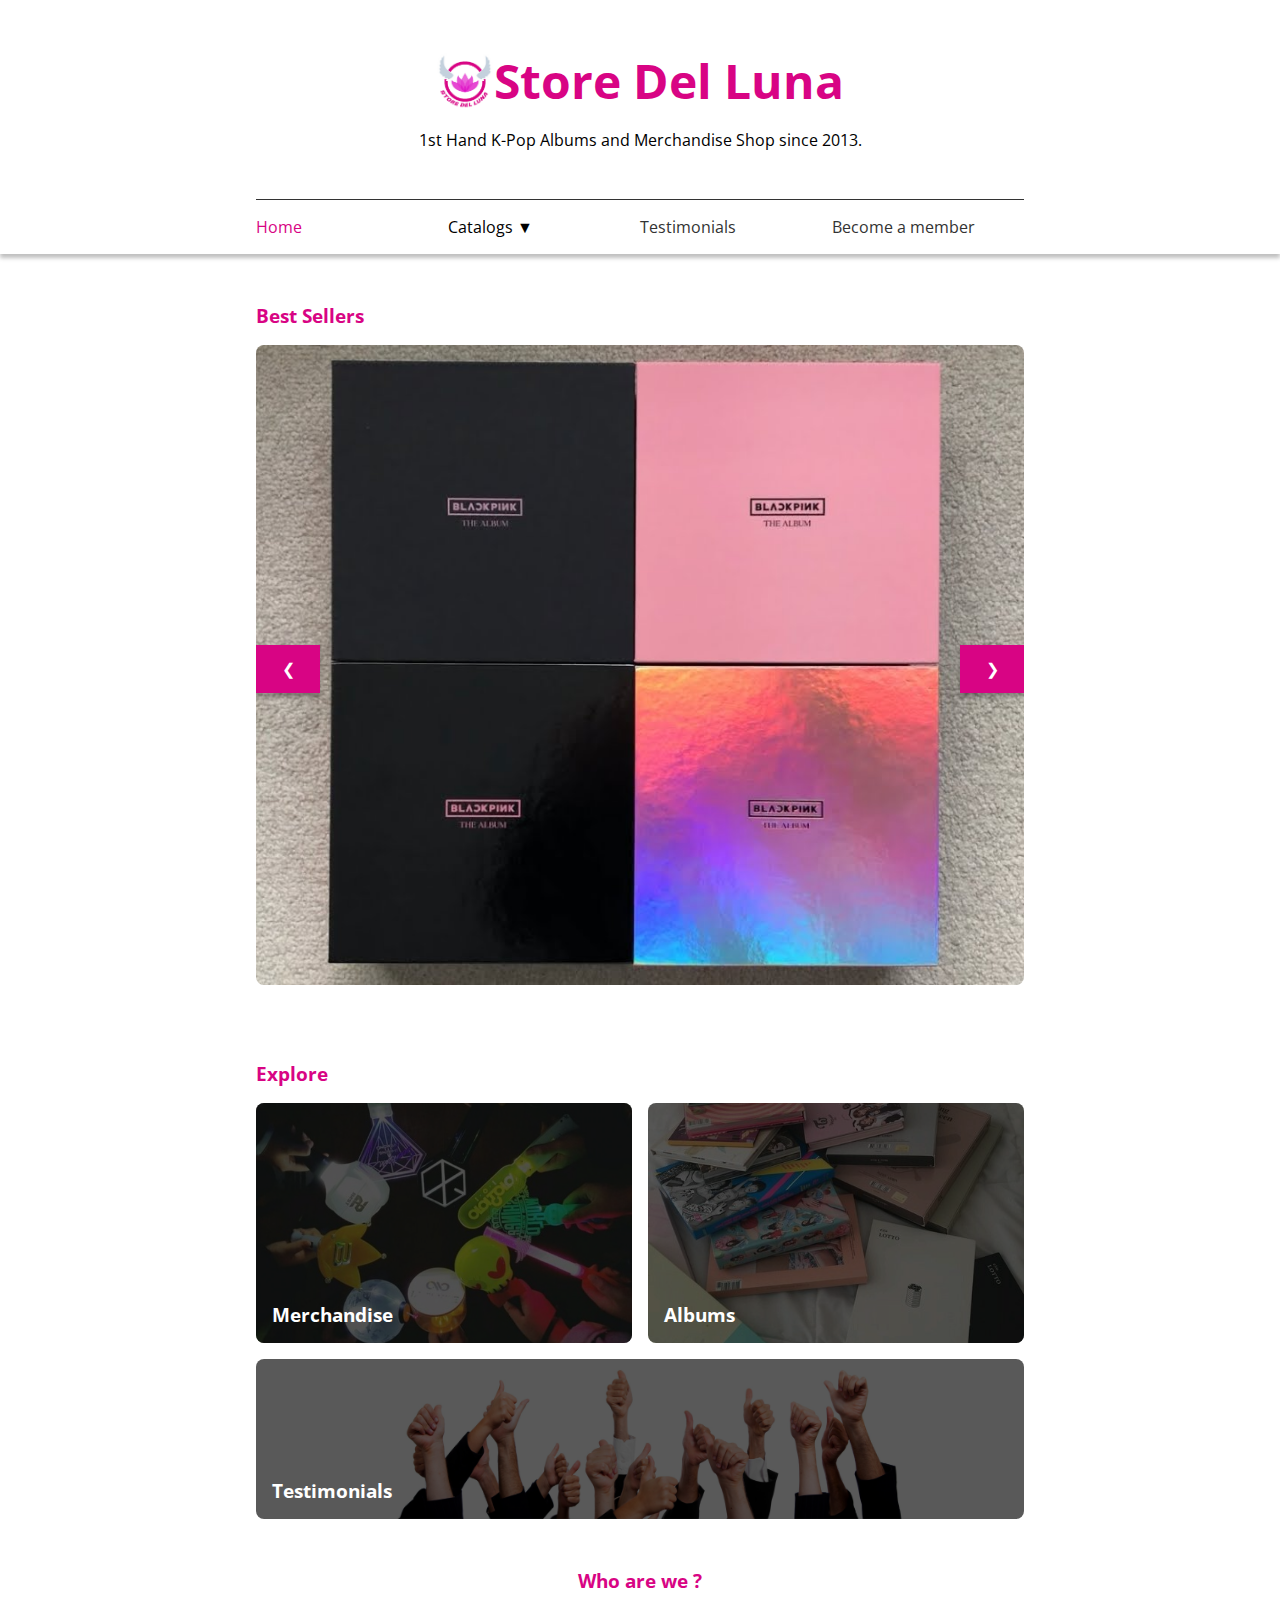
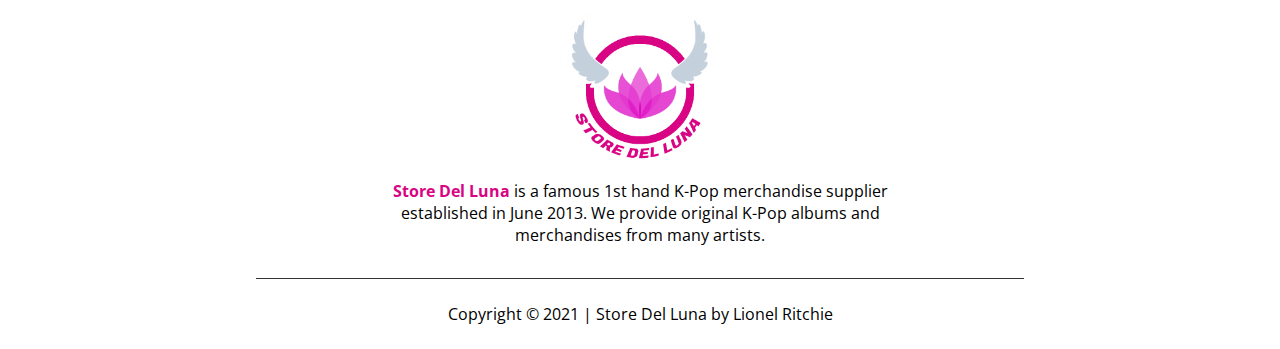
==== index.html @ 1e4e7a18 "first commit" ====
<!DOCTYPE html>
<html lang="en">
<head>
  <meta charset="UTF-8">
  <meta http-equiv="X-UA-Compatible" content="IE=edge">
  <meta name="viewport" content="width=device-width, initial-scale=1.0">
  <title>Store Del Luna</title>
  <link rel="stylesheet" href="./styles.css">
</head>
<body>
  <header>
    <div class="container">
      <div class="heading">
        <div>
          <img src="./assets/logo.png" alt="Store Del Luna Logo">
          <h1 class="color-primary">Store Del Luna</h1>
        </div>
        <p>1st Hand K-Pop Albums and Merchandise Shop since 2013.</p>
      </div>

      <nav>
        <ul>
          <li><a href="/" class="nav-active">Home</a></li>
          <li class="catalog-nav">
            Catalogs &#9660;
            <ul>
              <li><a href="./album.html">Album Catalogs</a></li>
              <li><a href="./merchandise.html">Merchandise Catalogs</a></li>
            </ul>
          </li>
          <li><a href="./testimony.html">Testimonials</a></li>
          <li><a href="./register.html">Become a member</a></li>
        </ul>
      </nav>
    </div>
  </header>

  <main>
    <div class="container">

      <section class="best-sellers-section">
        <h2 class="color-primary">Best Sellers</h2>

        <div class="best-seller-slider">
          <div id="left-arrow">	&#10094;</div>
          
          <div class="best-seller-image-container">
            <div class="best-seller-image">
              <img src="./assets/album-1.jpg" alt="Best Seller 1">
            </div>

            <div class="best-seller-image">
              <img src="./assets/album-2.jpg" alt="Best Seller 1">
            </div>

            <div class="best-seller-image">
              <img src="./assets/album-3.jpg" alt="Best Seller 1">`
            </div>
          </div>

          <div id="right-arrow">&#10095;</div>
        </div>
      </section>

      <section class="product-and-testimony-section">
        <h2 class="color-primary">Explore</h2>

        <div class="home-product">
          <a href="merchandise.html" class="home-product-card home-product-merchandise">
            <h3>Merchandise</h3>
            <div class="home-product-card-overlay"></div>
          </a>

          <a href="album.html" class="home-product-card home-product-album">
            <h3>Albums</h3>
            <div class="home-product-card-overlay"></div>
          </a>
        </div>

        <a href="testimony.html">
          <div class="home-testimony-card">
            <h3>Testimonials</h3>
            <div class="home-product-card-overlay"></div>
          </div>
        </a>
      </section>

      <section class="about-us-section">
        <h2 class="color-primary">Who are we ?</h2>
        <div>
          <img src="./assets/logo.png" alt="Store Del Luna Logo">
        </div>
          <p><b>Store Del Luna</b> is a famous 1st hand K-Pop merchandise supplier established in June 2013. 
            We provide original K-Pop albums and merchandises from many artists. </p>
      </section>
    </div>
  </main>

  <footer class="container">
    Copyright &copy; 2021 | Store Del Luna by Lionel Ritchie
  </footer>

  <script src="assets/jquery.js"></script>
  <script src="script.js"></script>
</body>
</html>
---- styles.css ----
@import url('https://fonts.googleapis.com/css2?family=Open+Sans:wght@400;600;700&display=swap');

:root {
  --primary: #D80484;
  --primary-dark: #c20376;
}

* {
  padding: 0;
  margin: 0;
  box-sizing: content-box;
  font-family: 'Open Sans', sans-serif;
}

.nav-active {
  color: var(--primary);
}

.color-primary {
  color: var(--primary);
}

.container {
  width: 60%;
  margin: 0 auto;
}

header {
  box-shadow: 0px 4px 4px rgba(0, 0, 0, 0.25);
}

.heading {
  text-align: center;
  padding: 3rem 0;
}

.heading > div {
  display: flex;
  justify-content: center;
  align-items: center;
}

.heading > div > h1 {
  font-size: 3rem;
}

.heading > div > img {
  width: 7.5%;
}

.heading > p {
  margin-top: 1rem;
}

nav a{
  text-decoration: none;
  color: #333;
}

nav > ul {
  display: flex;
  justify-content: space-around;
  border-top: 1px solid #333;
}

nav > ul > li {
  list-style: none;
  position: relative;
  width: 100%;
  padding: 1rem 0;
}

nav > ul > li > a:hover {
  color: var(--primary);
  cursor: pointer;
}

nav >ul > li > a:hover > ul > li {
  color: #333;
}

nav > ul > li > ul {
  display: none;
  position: absolute;
  box-shadow: 0px 4px 4px rgba(0, 0, 0, 0.25);
  background-color: #FFF;
  z-index: 9999;
  padding-top: 0.5rem;
  border-radius: 0.5rem;
}

nav > ul > li > ul > li {
  list-style: none;
  padding: 1rem;
}

nav > ul > li > ul > li a:hover {
  color: var(--primary);
  cursor: pointer;
}

.catalog-nav:hover {
  color: var(--primary);
  cursor: pointer;
}

.catalog-nav:hover > ul {
  display: block;
}


/* Main */
h2 {
  font-size: 1.2rem;
}

.best-sellers-section {
  margin-top: 3rem !important;
}

.best-sellers-section > h2 {
  margin-bottom: 1rem;
}

.best-seller-slider {
  position: relative;
  overflow: hidden;
}

#left-arrow, #right-arrow {
  position: absolute;
  top: 45%;
  width: 4rem;
  height: 3rem;
  background: var(--primary);
  color: #fff;
  cursor: pointer;
  box-shadow: 0px 4px 4px rgba(0, 0, 0, 0.25);
  display: flex;
  justify-content: center;
  align-items: center;
}

#left-arrow {
  left: 0;
  z-index: 999;
}

#right-arrow {
  right: 0;
  z-index: 999;
}

.best-seller-image-container  {
  display: flex;
  position: relative;
  /* overflow: visible; */
  box-sizing: border-box;
}

.best-seller-image {
  min-width: 100%;
  border-radius: 0.5rem;
}

.best-seller-image > img {
  width: 100%;
  height: 40rem;
  object-fit: cover;
  border-radius: 0.5rem;
}

.product-and-testimony-section {
  margin-top: 3rem;
}

.product-and-testimony-section > h2 {
  margin-bottom: 1rem;
}

.home-product{
  display: grid;
  grid-template-columns: repeat(2, 1fr);
  gap: 1rem;
}

.home-product-card {
  height: 15rem;
  position: relative;
  transition: background-size 0.5s ease-in;
  border-radius: 0.5rem;
  background-position: center;
  background-size: cover;
}

.home-product-card:hover {
  cursor: pointer;
  font-size: 1.5rem;
}

.home-product-card > h3 {
  color: #FFF;
  position: absolute;
  z-index: 99;
  bottom: 1rem;
  left: 1rem;
}

.home-product-card-overlay {
  position: absolute;
  top: 0;
  left: 0;
  width: 100%;
  height: 100%;
  /* background: rgba(216, 4, 132, 0.25); */
  background: rgba(0, 0, 0, 0.65);
  z-index: 9;
  border-radius: 0.5rem;
}

.home-product-merchandise {
  background-image: url("assets/merchandise.jpg");
}

.home-product-album {
  background-image: url("assets/album.jpg");
}

.home-testimony-card {
  margin-top: 1rem;
  position: relative;
  background-image: url("assets/testimonial.jpg");
  height: 10rem;
  background-position: center;
  background-size: contain;
  background-repeat: no-repeat;
  cursor: pointer;
}

.home-testimony-card:hover h3{
  font-size: 1.5rem;
}

.home-testimony-card > h3 {
  color: #fff;
  z-index: 999;
  position: absolute;
  bottom: 1rem;
  left: 1rem;
}

.about-us-section {
  margin-top: 3rem;
}

.about-us-section > div {
  display: flex;
  justify-content: center;
}

.about-us-section > div > img {
  width: 20%;
}

.about-us-section > h2 {
  text-align: center;
  margin-bottom: 1rem;
}

.about-us-section  p {
  margin-top: 1rem !important;
  width: 70%;
  margin: 0 auto;
  text-align: center;
}

.about-us-section > p > b {
  color: var(--primary);
}

/* Albums */

.album-section {
  margin-top: 3rem;
}

.album-section h2 {
  margin-top: 2rem;
  margin-bottom: 1rem;
}

.album-container {
  display: grid;
  grid-template-columns: repeat(3, 1fr);
  gap: 1rem;
}

.album-card {
  border: 1px solid #E5E5E5;
}

.album-card h3 {
  font-size: 1rem;
}

.album-card img {
  width: 100%;
  object-fit: cover;
  height: 15rem;
}

.album-card > div {
  padding: 0.5rem 0.75rem;
}

.album-card > div > span {
  display: block;
  margin-top: 1rem;
}

/* Merchandise */
.merchandise-section {
  margin-top: 3rem;
}

.merchandise-section h2 {
  margin-top: 2rem;
  margin-bottom: 1rem;
}

.merchandise-container {
  display: grid;
  grid-template-columns: repeat(4, 1fr);
  gap: 1rem;
}

.merchandise-card {
  border: 1px solid #E5E5E5;
  padding: 0.75rem;
  border-radius: 0.3rem;
}

.merchandise-card h3 {
  font-size: 1rem;
}

.merchandise-card img {
  width: 100%;
  object-fit: cover;
  height: 15rem;
}

.merchandise-card > div > span {
  display: block;
  margin-top: 1rem;
}

/* Testimonials */
.testimony-section {
  margin-top: 3rem;
}

.testimony-section h2 {
  margin-bottom: 1rem;
}

.testimony-container {
  display: grid;
  grid-template-columns: repeat(2, 1fr);
  gap: 1.5rem;
}

.testimony-card {
  border: 1px solid #E5E5E5;
  padding: 1.5rem 2rem;
  position: relative;
  border-radius: 0.3rem;
}

.testimony-card > p {
  margin-bottom: 4rem;
}

.testimony-card-quote {
  color: var(--primary);
  font-weight: bold;
  font-size: 2rem;
}

.testimony-card-user {
  margin-top: 2rem;
  position: absolute;
  bottom: 1.25rem;
  left: 2rem;
  font-weight: 600;
}

.testimony-card-user > span {
  display: block;
  font-weight: 400;
  font-size: 0.8rem;
}

/* Register */
.register-section {
  margin-top: 3rem;
}

.register-section h2 {
  margin-bottom: 1rem;
}

form {
  border: 1px solid #E5E5E5;
  padding: 1.25rem;
  border-radius: 0.4rem;
}

form label {
  display: block;
}

form .form-group input[type="text"],
form .form-group input[type="password"],
form .form-group input[type="number"]{
  width: 100%;
  border: 1px solid #E5E5E5;
  padding: 0.5rem;
  border-radius: 0.25rem;
  box-sizing: border-box;
}

form .form-group {
  margin-top: 1rem;
}

form .form-checkbox {
  margin-top: 1rem;
}

form .form-checkbox label{
  display: inline;
}

form .form-button {
  margin-top: 2rem;
}

form .form-button button{
  border: none;
  padding: 0.5rem 0.75rem;
  border-radius: 0.3rem;
  background-color: var(--primary);
  color: #fff;
  cursor: pointer;
  font-size: 1rem;
}

form .form-button button:hover {
  background-color: var(--primary-dark);
}

footer {
  border-top: 1px solid #333;
  margin-top: 2rem !important;
  padding: 1.5rem 0;
  text-align: center;
}

.error-message {
  display: block;
  color: red;
}

@media screen and (max-width: 1024px) {
  .container {
    width: 90%;
  }

  .best-seller-image > img {
    height: 35rem;
  }
}


@media screen and (max-width: 768px) {
  .heading > div > img {
    width: 12.5%;
  }
  
  .best-seller-image > img {
    height: 25rem;
  }

  .album-container {
    grid-template-columns: repeat(2, 1fr);
  }

  .merchandise-container {
    grid-template-columns: repeat(3, 1fr);
  }

  .about-us-section > div > img {
    width: 30%;
  }
}

@media screen and (max-width: 600px) {
  nav > ul {
    flex-direction: column;
    /* text-align: center; */
  }

  .heading > div > img {
    width: 25%;
  }

  .heading > div > h1 {
    font-size: 2rem;
  }

  .album-card img {
    height: 17.5rem;
  }

  .best-seller-image > img {
    height: 17.5rem;
  }

  .album-container,
  .testimony-container {
    grid-template-columns: 1fr;
  }

  .merchandise-container {
    grid-template-columns: repeat(2, 1fr);
  }

  .about-us-section > div > img {
    width: 50%;
  }
  
  .about-us-section p {
    width: 100%;
  }
}
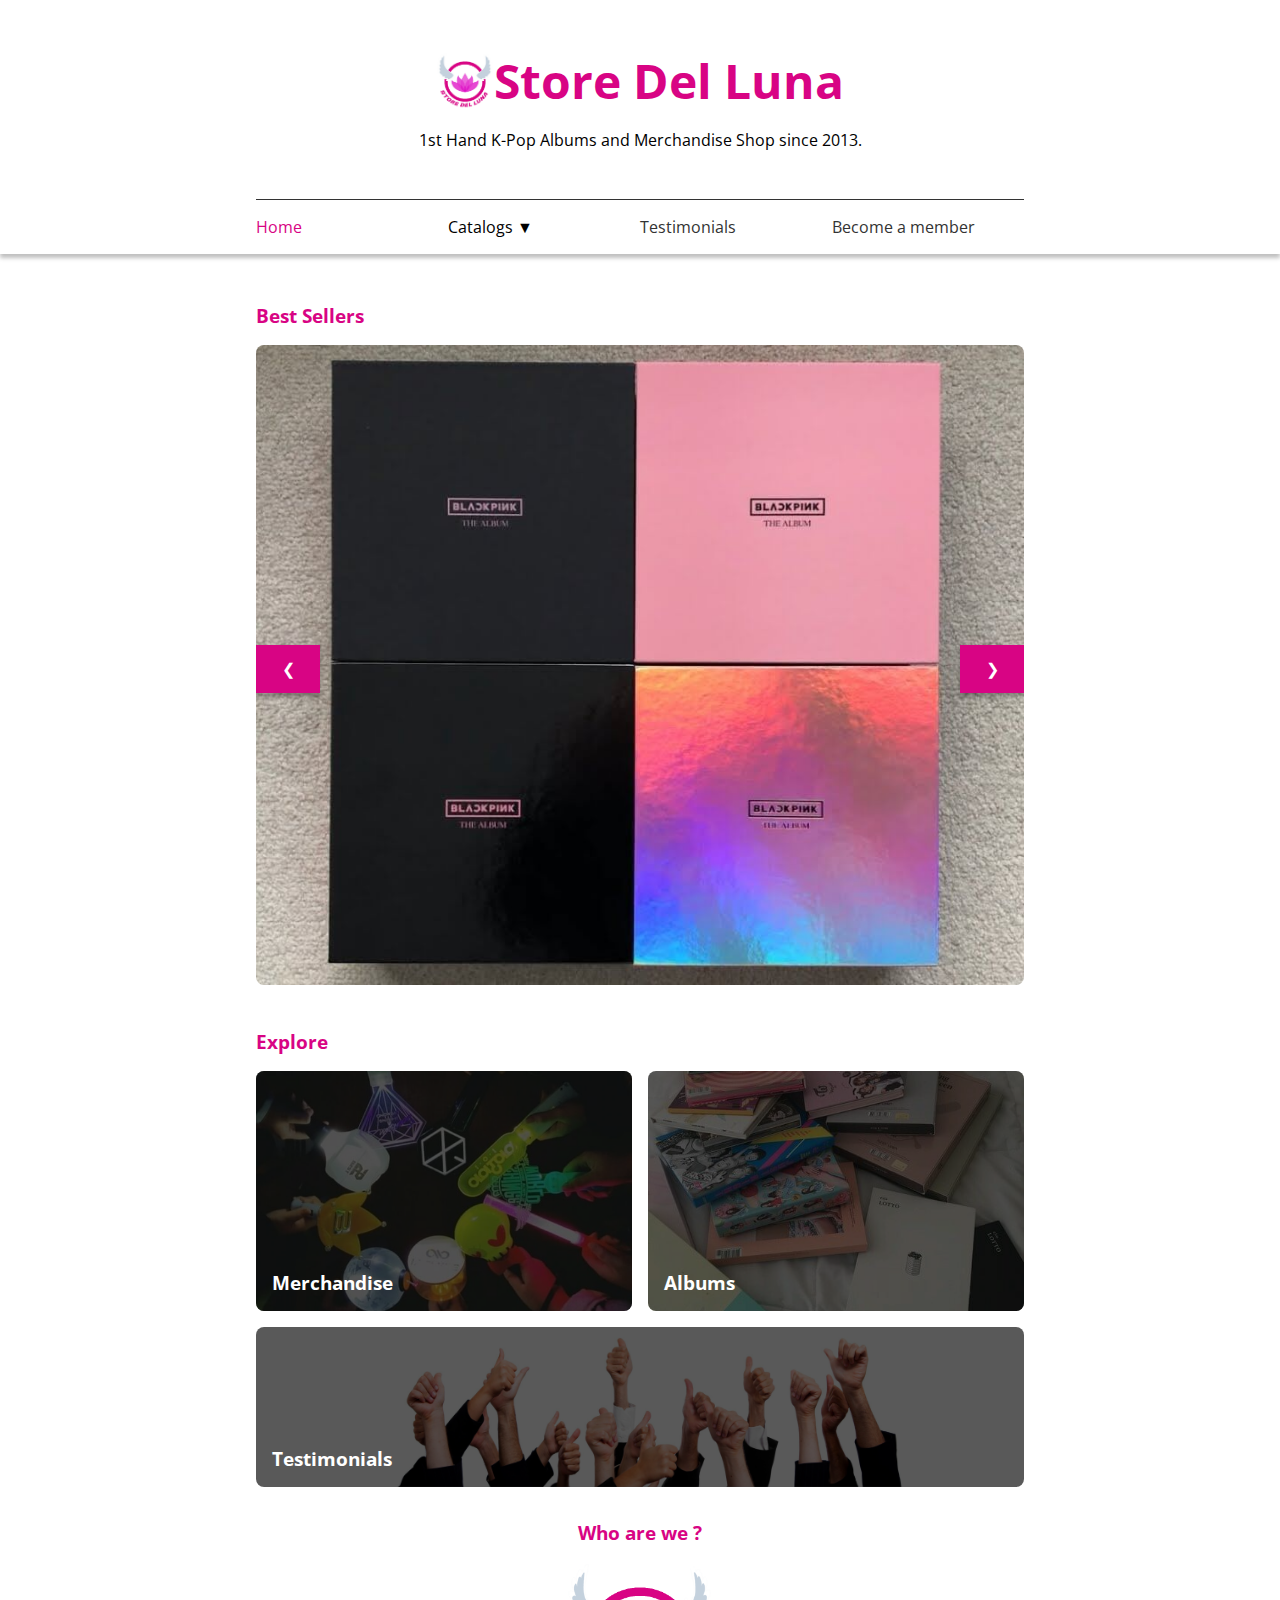
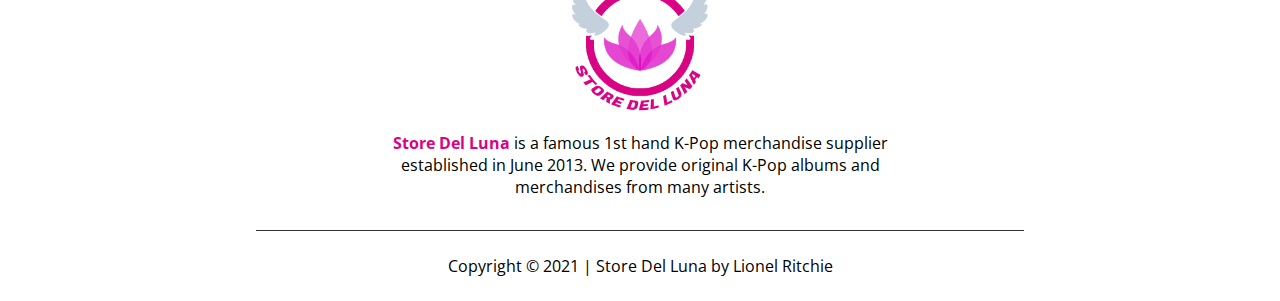
==== commit 69cfe5fe: "changed home href" ====
--- a/index.html
+++ b/index.html
@@ -20,7 +20,7 @@
 
       <nav>
         <ul>
-          <li><a href="/" class="nav-active">Home</a></li>
+          <li><a href="./index.html" class="nav-active">Home</a></li>
           <li class="catalog-nav">
             Catalogs &#9660;
             <ul>
--- a/styles.css
+++ b/styles.css
@@ -171,7 +171,7 @@
 }
 
 .product-and-testimony-section {
-  margin-top: 3rem;
+  margin-top: 1rem;
 }
 
 .product-and-testimony-section > h2 {
@@ -250,7 +250,7 @@
 }
 
 .about-us-section {
-  margin-top: 3rem;
+  margin-top: 2rem;
 }
 
 .about-us-section > div {
